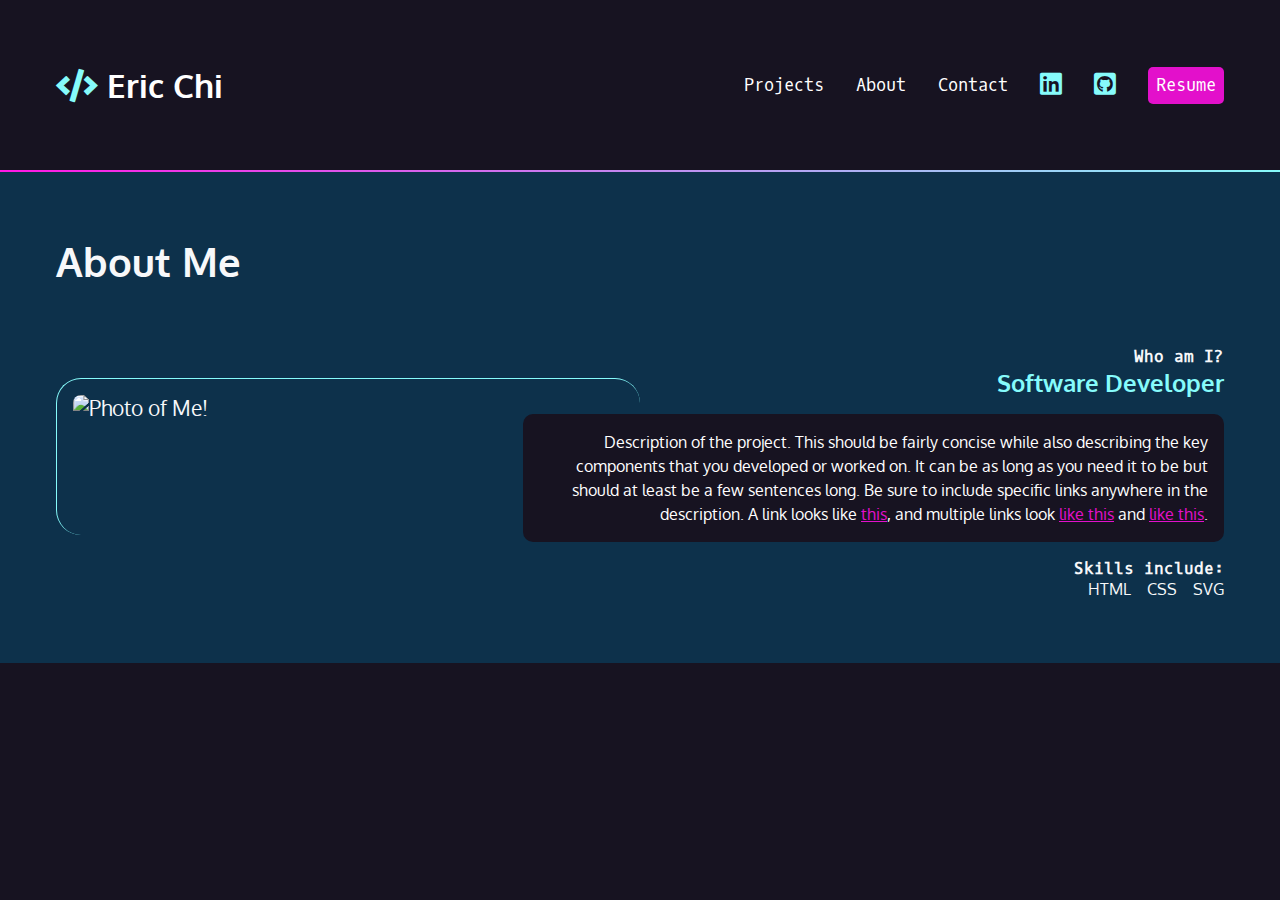
==== about.html @ a3e5ab97 "initializing the portfolio project" ====
<!DOCTYPE html>
<html lang="en">
<head>
    <meta charset="UTF-8">
    <meta name="viewport" content="width=device-width, initial-scale=1.0">
    <title>About Me</title>
    <link rel="stylesheet" href="css/styles.css">
    <link rel="preconnect" href="https://fonts.googleapis.com" />
    <link rel="preconnect" href="https://fonts.gstatic.com" crossorigin />
    <link rel="stylesheet" href="https://cdnjs.cloudflare.com/ajax/libs/font-awesome/5.15.4/css/all.min.css">
    <link href="https://fonts.googleapis.com/css2?family=Oxygen&family=Oxygen+Mono&display=swap" rel="stylesheet" />
    <link href="https://cdnjs.cloudflare.com/ajax/libs/font-awesome/5.15.4/css/all.min.css" rel="stylesheet" />
    <nav>
        <ul>
          <li>
            <h1><a href="index.html">
              <span class="fas fa-code" aria-hidden="true"></span>
              <span>Eric Chi</span>
            </a>
          </h1>
            </li>
          <li><a href="index.html#projects">Projects</a></li>
          <li><a href="about.html">About</a></li>
          <li><a href="index.html#contact">Contact</a></li>
          <li>
            <a href="https://www.linkedin.com/in/echi/" target="_blank">
              <span class="fab fa-linkedin" aria-hidden="true"></span>
              <span class="sr-only">LinkedIn</span>
            </a>
          </li>
          <li>
            <a href="https://www.gitlab.com/echi7" target="_blank">
              <span class="fab fa-github-square" aria-hidden="true"></span>
              <span class="sr-only">Github</span>
            </a>
          </li>
          <li><a href="" class="button">Resume</a></li>
        </ul>
      </nav>
      <div class="gradient"></div>
</head>
<body>
    <div class="section-blue">
        <section id="projects">
          <h2>About Me</h2>
          <article>
            <div class="text">
              <h4>Who am I?</h4>
              <h3>Software Developer</h3>
              <p class="blackbox">Description of the project. This should be fairly concise while also describing the key components that you developed or worked on. It can be as long as you need it to be but should at least be a few sentences long. Be sure to include specific links anywhere in the description. A link looks like <a href="https://frontendmasters.github.io/grid-flexbox-v2/">this</a>, and multiple links look <a href="#">like this</a> and <a href="#">like this</a>.</p>
              <h4>Skills include:</h4>
              <ul>
                <li>HTML</li>
                <li>CSS</li>
                <li>SVG</li>
              </ul>
            </div>
            <img src="https://scontent-bos5-1.xx.fbcdn.net/v/t1.6435-9/121970014_10224017560732487_2374264181420576200_n.jpg?_nc_cat=110&ccb=1-7&_nc_sid=1d70fc&_nc_ohc=PdXG3YowHyUQ7kNvgFAnBvF&_nc_ht=scontent-bos5-1.xx&oh=00_AYChoKfytNIQgJjeWj8sAku5xzwQAZu5YufwCX-ckGm1Fg&oe=66C7F626" alt="Photo of Me!" />
          </article>
        </section>
      </div>
</body>
</html>
---- css/styles.css ----
/* Variables declared here - these are the colors for our pages, as well as the font stacks and sizes. */

:root {
    --black: #171321;
    --dkblue: #0d314b;
    --plum: #4b0d49;
    --hotmag: #ff17e4;
    --magenta: #e310cb;
    --aqua: #86fbfb;
    --white: #f7f8fa;
    --font-size: 1.3rem;
    --mono: "Oxygen mono", monospace;
    --sans: 'Oxygen', sans-serif;
}


/* border box model: https://css-tricks.com/box-sizing/ */

html {
    box-sizing: border-box;
}

*,
*::before,
*::after {
    box-sizing: inherit;
}


/* generic styles for the page */

body {
    padding: 0;
    margin: 0;
    font-family: var(--sans);
    background-color: var(--black);
    color: var(--white);
    font-size: var(--font-size);
}

h1,
h2,
h3 {
    margin: 0;
}

a {
    color: var(--magenta);
}

a:hover {
    color: var(--hotmag);
    text-decoration: none;
}

img {
    width: 100%;
}


/* background color divs */

.section-plum {
    background-color: var(--plum);
}

.section-blue {
    background-color: var(--dkblue);
}

.gradient {
    background: linear-gradient(90deg, rgba(255,23,228,1) 0%, rgba(134,251,251,1) 100%);
    height: 2px;
}


/* intro styles */

#intro {
    padding: 4rem 1rem 10rem 1rem;
    padding-bottom: 10rem;
    max-width: 1200px;
    margin: 0 auto;
}

#intro p {
    font-size: 1rem;
    line-height: 1.5;
}

#intro .name {
    font-family: var(--mono);
    font-size: 1rem;
}

.name span {
    font-family: var(--sans);
    font-size: 4rem;
    color: var(--aqua);
    display: block;
    font-weight: 300;
}

#intro h2 {
    font-size: 4rem;
}


/* contact section */

#contact {
    width: 400px;
    text-align: center;
    margin: 0 auto;
    padding: 4rem 0;
}

#contact p:last-child {
    margin-top: 3rem;
}


/* navigation */

nav {
    font-family: var(--mono);
    font-size: 80%;
    padding: 4rem 1rem;
}

nav h1 a {
    font-family: var(--sans);
}

nav ul {
    margin: 0;
    padding: 0;
    list-style-type: none;
    display: flex;
    flex-flow: row wrap;
    justify-content: center;
    align-items: center;
    gap: 2rem;
}

nav li:first-child {
    flex-basis: 100%;
    text-align: center;
}

nav [class*="fa-"] {
    font-size: 150%;
    color: var(--aqua);
}

nav h1 [class*="fa-"] {
    font-size: 100%;
    color: var(--aqua);
}

nav a {
    color: white;
    text-decoration: none;
    display: block;
}

nav a:hover,
nav [class*="fa-"]:hover {
    color: var(--magenta);
}

.button {
    background-color: var(--magenta);
    color: white;
    padding: 0.5rem;
    border-radius: 5px;
    text-decoration: none;
    font-family: var(--mono);
}

.button:hover {
    color: white;
    background-color: var(--hotmag);
}


/* projects section */

#projects {
    padding: 4rem 1rem;
}

#projects h2 {
    font-size: 2.5rem;
    margin-bottom: calc(2.5rem * 1.5);
}

#projects h3 {
    color: var(--aqua);
}

#projects h4 {
    font-size: 1rem;
    font-family: var(--mono);
    margin: 0;
}

.blackbox {
    padding: 1rem;
    border-radius: 10px;
    color: white;
    background-color: var(--black);
    font-size: 1rem;
    line-height: 1.5;
}

#projects ul {
    list-style-type: none;
    padding: 0;
    margin: 0;
    display: flex;
    flex-flow: row wrap;
    justify-content: flex-start;
    gap: 1rem;
    font-size: 1rem;
}

#projects img {
    margin: 2rem 0 4rem 0;
    padding: 1rem;
    border-left: 1px solid var(--aqua);
    border-top: 1px solid var(--aqua);
    border-radius: 25px;
}


/* footer section */

footer {
    text-align: center;
    padding: 4rem 0;
}

footer ul {
    list-style-type: none;
    padding: 0;
    margin: 2rem 0;
    display: flex;
    flex-flow: row wrap;
    justify-content: center;
    gap: 3rem;
    font-size: 3rem;
}

@media (min-width: 800px) {
    article {
        display: grid;
        grid-template-columns: repeat(10, 1fr);
    }
    #projects {
        max-width: 1200px;
        margin: 0 auto;
    }
    #projects img {
        grid-column: 1/6;
        grid-row: 1/2;
    }
    .text {
        grid-column: 5/11;
        grid-row: 1/2;
        order: 2;
        text-align: right;
    }
    #projects ul {
        justify-content: flex-end;
    }
    #projects .reverse .text {
        grid-column: 1/7;
        order: 2;
        text-align: left;
    }
    #projects .reverse img {
        grid-column: 6/11;
        grid-row: 1/2;
    }
    #projects .reverse ul {
        justify-content: flex-start;
    }
}

@media (min-width: 850px) {
    nav {
        max-width: 1200px;
        margin: 0 auto;
    }
    nav li:first-child {
        flex-basis: auto;
        text-align: left;
        margin-right: auto;
    }
}
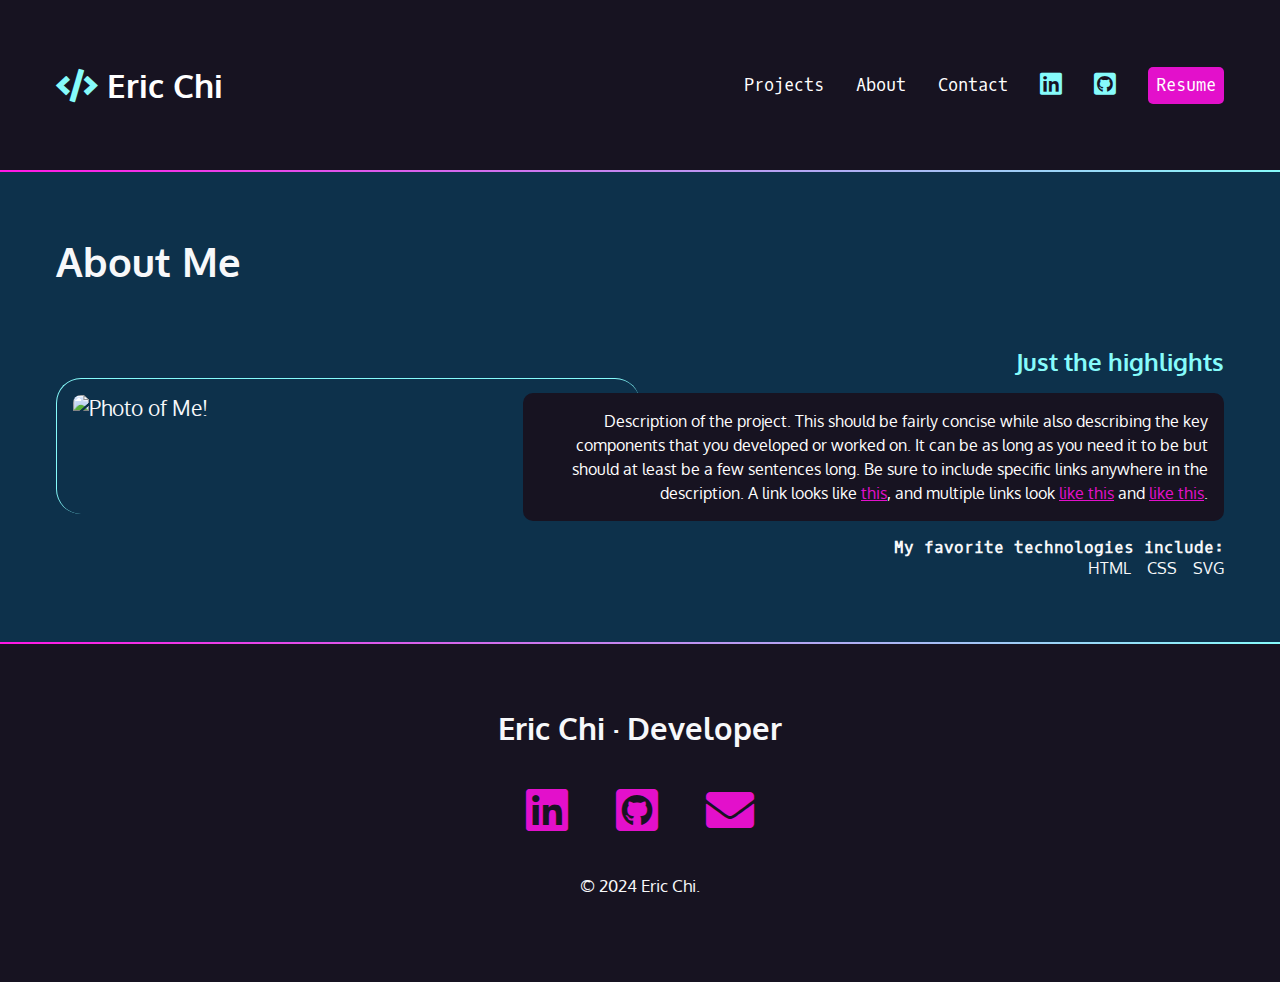
==== commit 39065900: "fixing some html in about page" ====
--- a/about.html
+++ b/about.html
@@ -45,10 +45,9 @@
           <h2>About Me</h2>
           <article>
             <div class="text">
-              <h4>Who am I?</h4>
-              <h3>Software Developer</h3>
+              <h3>Just the highlights</h3>
               <p class="blackbox">Description of the project. This should be fairly concise while also describing the key components that you developed or worked on. It can be as long as you need it to be but should at least be a few sentences long. Be sure to include specific links anywhere in the description. A link looks like <a href="https://frontendmasters.github.io/grid-flexbox-v2/">this</a>, and multiple links look <a href="#">like this</a> and <a href="#">like this</a>.</p>
-              <h4>Skills include:</h4>
+              <h4>My favorite technologies include:</h4>
               <ul>
                 <li>HTML</li>
                 <li>CSS</li>
@@ -59,5 +58,30 @@
           </article>
         </section>
       </div>
+      <div class="gradient"></div>
 </body>
+<footer>
+    <h2>Eric Chi &middot; Developer</h2>
+    <ul>
+      <li>
+        <a href="https://www.linkedin.com/in/echi" target="_blank">
+          <span class="fab fa-linkedin" aria-hidden="true"></span>
+          <span class="sr-only">LinkedIn</span>
+        </a>
+      </li>
+      <li>
+        <a href="https://www.gitlab.com/echi7" target="_blank">
+          <span class="fab fa-github-square" aria-hidden="true"></span>
+          <span class="sr-only">Github</span>
+        </a>
+      </li>
+      <li>
+        <a href="mailto:e.k.chi7@gmail.com">
+          <span class="fas fa-envelope" aria-hidden="true"></span>
+          <span class="sr-only">Email</span>
+        </a>
+      </li>
+    </ul>
+    <p><small>&copy; 2024 Eric Chi.</small></p>
+  </footer>
 </html>
